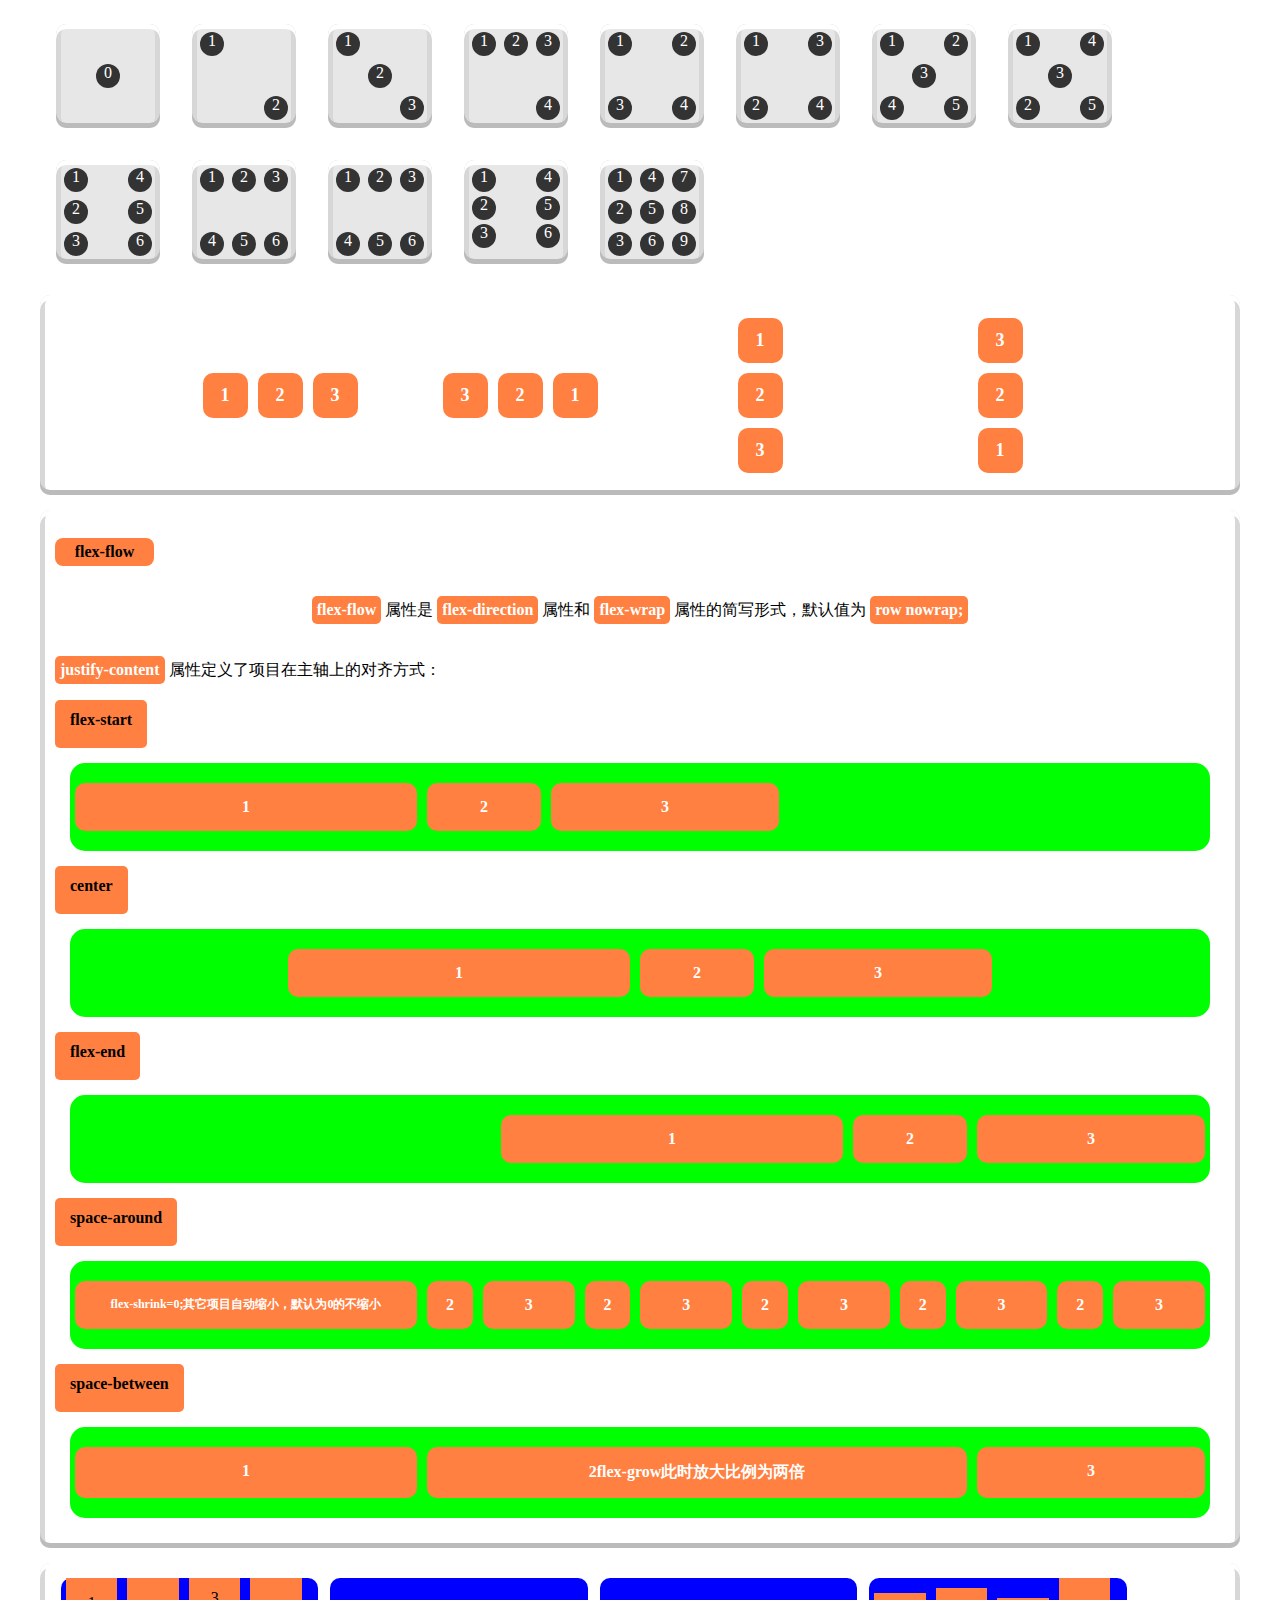
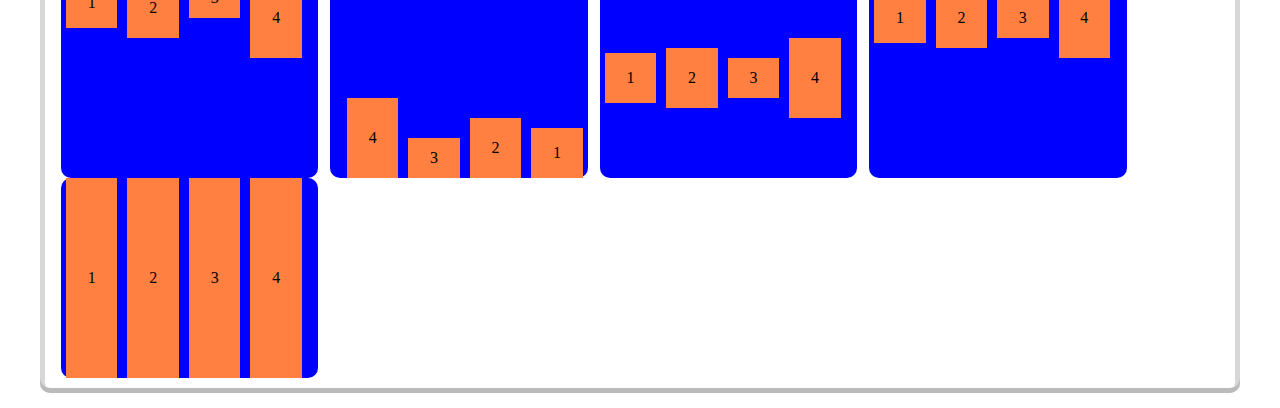
==== flex.html @ 0cf88fbd "*" ====
<!DOCTYPE html>
<html lang="en">
<head>
    <meta charset="UTF-8">
    <meta name="viewport" content="width=device-width, initial-scale=1.0">
    <meta http-equiv="X-UA-Compatible" content="ie=edge">
    <title>face</title>
    <link rel="stylesheet" href="./public/css/flex.css">
</head>
<body>
    <header>
        <div class="container">
            <div class="first-face">
                <span class="pip">0</span>
            </div>
            <div class="second-face">
                <span class="pip">1</span>
                <span class="pip">2</span>
            </div>
            <div class="three-face">
                <span class="pip">1</span>
                <span class="pip">2</span>
                <span class="pip">3</span>
            </div>

            <div class="fourth-face">
                <span class="pip">1</span>
                <span class="pip">2</span>
                <span class="pip">3</span>
                <span class="pip">4</span>
            </div>
            <div class="fourths-face">
                <div class="column">
                    <span class="pip">1</span>
                    <span class="pip">2</span>
                </div>
                <div class="column">
                    <span class="pip">3</span>
                    <span class="pip">4</span>
                </div>
            </div>
            <div class="four-face">
                <div class="column">
                    <span class="pip">1</span>
                    <span class="pip">2</span>
                </div>
                <div class="column">
                    <span class="pip">3</span>
                    <span class="pip">4</span>
                </div>
            </div>

            <div class="five-face">
                <div class="row">
                    <span class="item">1</span>
                    <span class="item">2</span>
                </div>
                <div class="row">
                    <span class="item">3</span>
                </div>
                <div class="row">
                    <span class="item">4</span>
                    <span class="item">5</span>
                </div>
            </div>
            <div class="fifth-face">
                <div class="row">
                    <span class="item">1</span>
                    <span class="item">2</span>
                </div>
                <div class="row">
                    <span class="item">3</span>
                </div>
                <div class="row">
                    <span class="item">4</span>
                    <span class="item">5</span>
                </div>
            </div>

            <div class="six-face">
                <div class="column">
                    <span class="item">1</span>
                    <span class="item">2</span>
                    <span class="item">3</span>
                </div>
                <div class="column">
                    <span class="item">4</span>
                    <span class="item">5</span>
                    <span class="item">6</span>
                </div>
            </div>
            <div class="sixs-face">
                <div class="column">
                    <span class="item">1</span>
                    <span class="item">2</span>
                    <span class="item">3</span>
                </div>
                <div class="column">
                    <span class="item">4</span>
                    <span class="item">5</span>
                    <span class="item">6</span>
                </div>
            </div>
            <div class="sis-face">
                <div class="column">
                    <span class="pip">1</span>
                    <span class="pip">2</span>
                    <span class="pip">3</span>
                </div>
                <div class="column">
                    <span class="pip">4</span>
                    <span class="pip">5</span>
                    <span class="pip">6</span>
                </div>
            </div>
            <div class="s-face">
                <div class="column">
                    <span class="pip">1</span>
                    <span class="pip">2</span>
                    <span class="pip">3</span>
                </div>
                <div class="column">
                    <span class="pip">4</span>
                    <span class="pip">5</span>
                    <span class="pip">6</span>
                </div>
            </div>

            <div class="ninth-face">
                <span class="pip">1</span>
                <span class="pip">2</span>
                <span class="pip">3</span>
                <span class="pip">4</span>
                <span class="pip">5</span>
                <span class="pip">6</span>
                <span class="pip">7</span>
                <span class="pip">8</span>
                <span class="pip">9</span>
            </div>
        </div>
    </header>

    <section>
        <div class="content first-content">
            <div class="box box1">
                <div class="min-box div1">1</div>
                <div class="min-box div2">2</div>
                <div class="min-box div3">3</div>
            </div>
            <div class="box box2">
                <div class="min-box div1">1</div>
                <div class="min-box div2">2</div>
                <div class="min-box div3">3</div>
            </div>
            <div class="box box3">
                <div class="min-box div1">1</div>
                <div class="min-box div2">2</div>
                <div class="min-box div3">3</div>
            </div>
            <div class="box box4">
                <div class="min-box div1">1</div>
                <div class="min-box div2">2</div>
                <div class="min-box div3">3</div>
            </div>
            
        </div>

        <div class="content second-content">
            <div class="title">
                <h2>flex-flow</h2>
                <p class="flow">
                    <span>flex-flow</span>
                    属性是
                    <span>flex-direction</span>
                    属性和
                    <span>flex-wrap</span>
                    属性的简写形式，默认值为
                    <span>row nowrap;</span>
                </p>
            </div>
            <div class="min-title title">
                <p>
                    <span>justify-content</span>
                    属性定义了项目在主轴上的对齐方式：
                </p>
            </div>
            <div class="h1">
                <h1>flex-start</h1>
            </div>
            
            <div class="justify">
                <div class="f-justify">1</div>
                <div class="s-justify">2</div>
                <div class="t-justify">3</div>
            </div>
            <div class="h1">
                <h1>center</h1>
            </div>
            <div class="justify justify1">
                <div class="f-justify">1</div>
                <div class="s-justify">2</div>
                <div class="t-justify">3</div>
            </div>
            <div class="h1">
                <h1>flex-end</h1>
            </div>
            <div class="justify justify2">
                <div class="f-justify">1</div>
                <div class="s-justify">2</div>
                <div class="t-justify">3</div>
            </div>
            <div class="h1">
                <h1>space-around</h1>
            </div>
            <div class="justify justify3">
                <div class="f-justify">flex-shrink=0;其它项目自动缩小，默认为0的不缩小</div>
                <div class="s-justify">2</div>
                <div class="t-justify">3</div><div class="s-justify">2</div>
                <div class="t-justify">3</div><div class="s-justify">2</div>
                <div class="t-justify">3</div><div class="s-justify">2</div>
                <div class="t-justify">3</div><div class="s-justify">2</div>
                <div class="t-justify">3</div>
            </div>
            <div class="h1">
                <h1>space-between</h1>
            </div>
            <div class="justify justify5">
                <div class="f-justify">1</div>
                <div class="s-justify">2flex-grow此时放大比例为两倍</div>
                <div class="t-justify">3</div>
            </div>
        </div>
        <!-- align-items 可理解为垂直轴对齐方式-->
        <div class="content three-content">
            <div class="align-items flex-start">
                <div class="align align1">1</div>
                <div class="align align2">2</div>
                <div class="align align3">3</div>
                <div class="align align4">4</div>
            </div>
            <div class="align-items flex-end">
                <div class="align align1">1</div>
                <div class="align align2">2</div>
                <div class="align align3">3</div>
                <div class="align align4">4</div>
            </div>
            <div class="align-items center">
                <div class="align align1">1</div>
                <div class="align align2">2</div>
                <div class="align align3">3</div>
                <div class="align align4">4</div>
            </div>
            <div class="align-items baseline">
                <div class="align align1">1</div>
                <div class="align align2">2</div>
                <div class="align align3">3</div>
                <div class="align align4">4</div>
            </div>
            <div class="align-items stretch">
                <div class="align ">1</div>
                <div class="align ">2</div>
                <div class="align ">3</div>
                <div class="align ">4</div>
            </div>
        </div>

        <!--  -->
    </section>

</body>
</html>
---- public/css/flex.css ----
*{
    box-sizing:border-box;
    font-size:16px;
}
.container{
    width:1200px;
    margin:0 auto;
    display:flex;
    display:-webkit-flex;
    flex-wrap:wrap;
}
[class$="face"]{
    display:flex;
    display:-webkit-flex;
    color:#ffffff;
    text-align:center;
    padding:4px;
    margin:16px;
    width:104px;
    height:104px;
    border-radius:10%;
    background:#e7e7e7;
    -o-object-fit:contain;
    object-fit:contain;
    box-shadow:inset 0 5px white, inset 0 -5px #bbb, inset 5px 0 #d7d7d7, inset -5px 0 #d7d7d7;
}
[class$="pip"],[class$="item"]{
    display:block;
    width:24px;
    height:24px;
    border-radius:50%;
    margin:4px;
    background-color: #333;
    box-shadow:inset 0 3px #111, insert 0 -3px #555;
}
.first-face{
    display:flex;
    display:-webkit-flex; /*兼容性*/
    justify-content:center;
    align-items:center;
}

.second-face{
    display:flex;
    display:-webkit-flex;
    /* flex-direction:column;
    justify-content:space-between;
    align-items:center; */
    justify-content:space-between;
    
}
.second-face .pip:nth-of-type(2){
    align-self:flex-end;
}

.three-face{
    display:flex;
    display:-webkit-flex;
}
.three-face .pip:nth-child(2){
    align-self:center;
}
.three-face .pip:nth-child(3){
    align-self:flex-end;
}

.fourth-face{
    display:flex;
    display:-webkit-flex;
    flex-wrap:wrap;
    justify-content:flex-end;
    align-content:space-between;
}

.fourths-face{
    display:flex;
    flex-wrap:wrap;
    /*flex-direction:column; */
    align-content:space-between;
}
.fourths-face .column{
    display:flex;
    flex-basis:100%;
    justify-content:space-between;
}

.four-face{
    display:flex;
    justify-content:space-between;
}
.four-face .column{
    display:flex;
    flex-direction:column;
    justify-content:space-between;
}

.five-face{
    display:flex;
    flex-wrap:wrap;
}
.row{
    display:flex;
    flex-basis:100%;
}
.five-face .row:nth-child(1){
    justify-content:space-between;
}
.five-face .row:nth-child(2){
    justify-content:center;
}
.five-face .row:nth-child(3){
   justify-content:space-between;
}

.fifth-face{
    display:flex;
    justify-content:space-between;
}
.fifth-face .row{
    display:flex;
    flex-direction:column;
    justify-content:space-between;
}
.fifth-face .row:nth-child(2){
    justify-content:center;
}

.six-face{
    display:flex;
    justify-content:space-between;
}
.six-face .column{
    display:flex;
    flex-direction:column;
    align-content:space-between;
    /* justify-content:space-between; */
}

.sixs-face{
    display:flex;
    flex-wrap:wrap;
    align-content:space-between;
}
.sixs-face .column{
    display:flex;
    justify-content:space-between;
    flex-basis:100%;
}

.sis-face{
    display:flex;
    flex-wrap:wrap;
    align-content:space-between;
}

.sis-face .column{
    display:flex;
}
/* s-face 有点小问题 */
.s-face{
    display:flex;
    flex-wrap:wrap;
    flex-direction:column;
    align-content:space-between;
}
.s-face .column{

}

.ninth-face{
    display:flex;
    flex-direction:column;
    flex-wrap:wrap;
}
/* section */
[class$="content"]{
    display:flex;
    display:-webkit-flex;
    flex-wrap:wrap;
    border-radius:10px;
    width:1200px;
    /* height:200px; */
    padding:15px;
    margin:15px auto;
    background:#ffffff;
    box-shadow:inset 0 5px white, inset 0 -5px #bbb, inset 5px 0 #d7d7d7, inset -5px 0 #d7d7d7;
}
.first-content{
    justify-content:center;
}
.box{
    display:flex;
    width:240px;
    height:170px;
    border-radius:10px;
    justify-content:center;
    align-items:center;
}
.min-box{
    width:45px;
    height:45px;
    background:#ff8040;
    padding:5px;
    margin:5px;
    display:flex;
    justify-content:center;
    align-items:center;
    color:#fff;
    font-weight:bold;
    font-size:18px;
    border-radius:10px;
    cursor:pointer;
}
/* 主轴为水平方向 */
.box1{
    flex-direction:row;
}
.box2{
    flex-direction:row-reverse;
}
/* 主轴为垂直方向 */
.box3{
    flex-direction:column;
}
.box4{
    flex-direction:column-reverse;
}
/*  */
.content .title span{
    display:inline-block;
    background: #ff8040;
    line-height: 18px;
    padding: 5px;
    border-radius: 5px;
    color:#fff;
    font-weight:bold;
}
.content .title h2{
    width:99px;
    height:28px;
    line-height:18px;
    padding:5px;
    background: #ff8040;
    text-align:center;
    border-radius:8px;
}
.second-content{
    display:flex;
    /* flex-wrap:wrap; */
    /* justify-content:center; */
    /* align-items:center; */
}
.second-content .title{
    width:100%;
    display:flex;
    flex-direction:column;
    justify-content:space-between;
}
.second-content .title p.flow{
    align-self:center;
}
.second-content .min-title{
    display:flex;
    justify-content:flex-start;
}
.content .h1{
    background:#ff8040;
    padding:10px 15px;
    border-radius:5px;
    height:48px;
    text-align:center;
    line-height:0px;
}
.justify{
    width:100%;
    padding:15px 0;
    background:#0f0;
    border-radius:15px;
    display:flex;
    justify-content:flex-start;
    margin:15px;
    font-size:22px;
    font-weight:bold;
    color:#fff;
}
.justify div{
    padding:15px 0;
    background: #ff8040;
    border-radius:10px;
    margin:5px;
    /* text-align:center; */
    display:flex;
    justify-content:center;
}
.justify .f-justify{
    width:30%;
}
.justify .s-justify{
    width:10%;
}
.justify .t-justify{
    width:20%;
}
.justify1{
    justify-content:center;
}
.justify2{
    justify-content:flex-end;
    flex-basis:100%;
}
.justify3{
    justify-content:space-around;
    /* order:integer; */
}
.justify3 .s-justify,.justify3 .t-justify{
    flex-shrink:1;
}
.justify3 .f-justify{
    flex-shrink:0;
    font-size:12px;
}
.justify5{
    justify-content:space-between;
}
.justify5 .s-justify{
    flex-grow:2;
}
/* align-items */
.align-items{
    width:22%;
    height:200px;
    border-radius:8px;
    background:#00f;
    display:flex;
    margin:0px 6px;
    border-radius:10px;
}
.align-items .align{
    display:flex;
    background: #ff8040;
    width:20%;
    margin:0 5px;
    justify-content:center;
    align-items:center;
}
.align-items .align1{
    height:50px;
}
.align-items .align2{
    height:60px;
}
.align-items .align3{
    height:40px;
}
.align-items .align4{
    height:80px;
}
.flex-start{
    align-items:flex-start;
}
.flex-end{
    align-items:flex-end;
    flex-direction:row-reverse;
}
.center{
    align-items:center;
}
.baseline{
    align-items:baseline;
}
/* stretch 只有没有设置高度和AUTO，将占满整个窗口 */
.stretch{
    align-items:stretch;
}
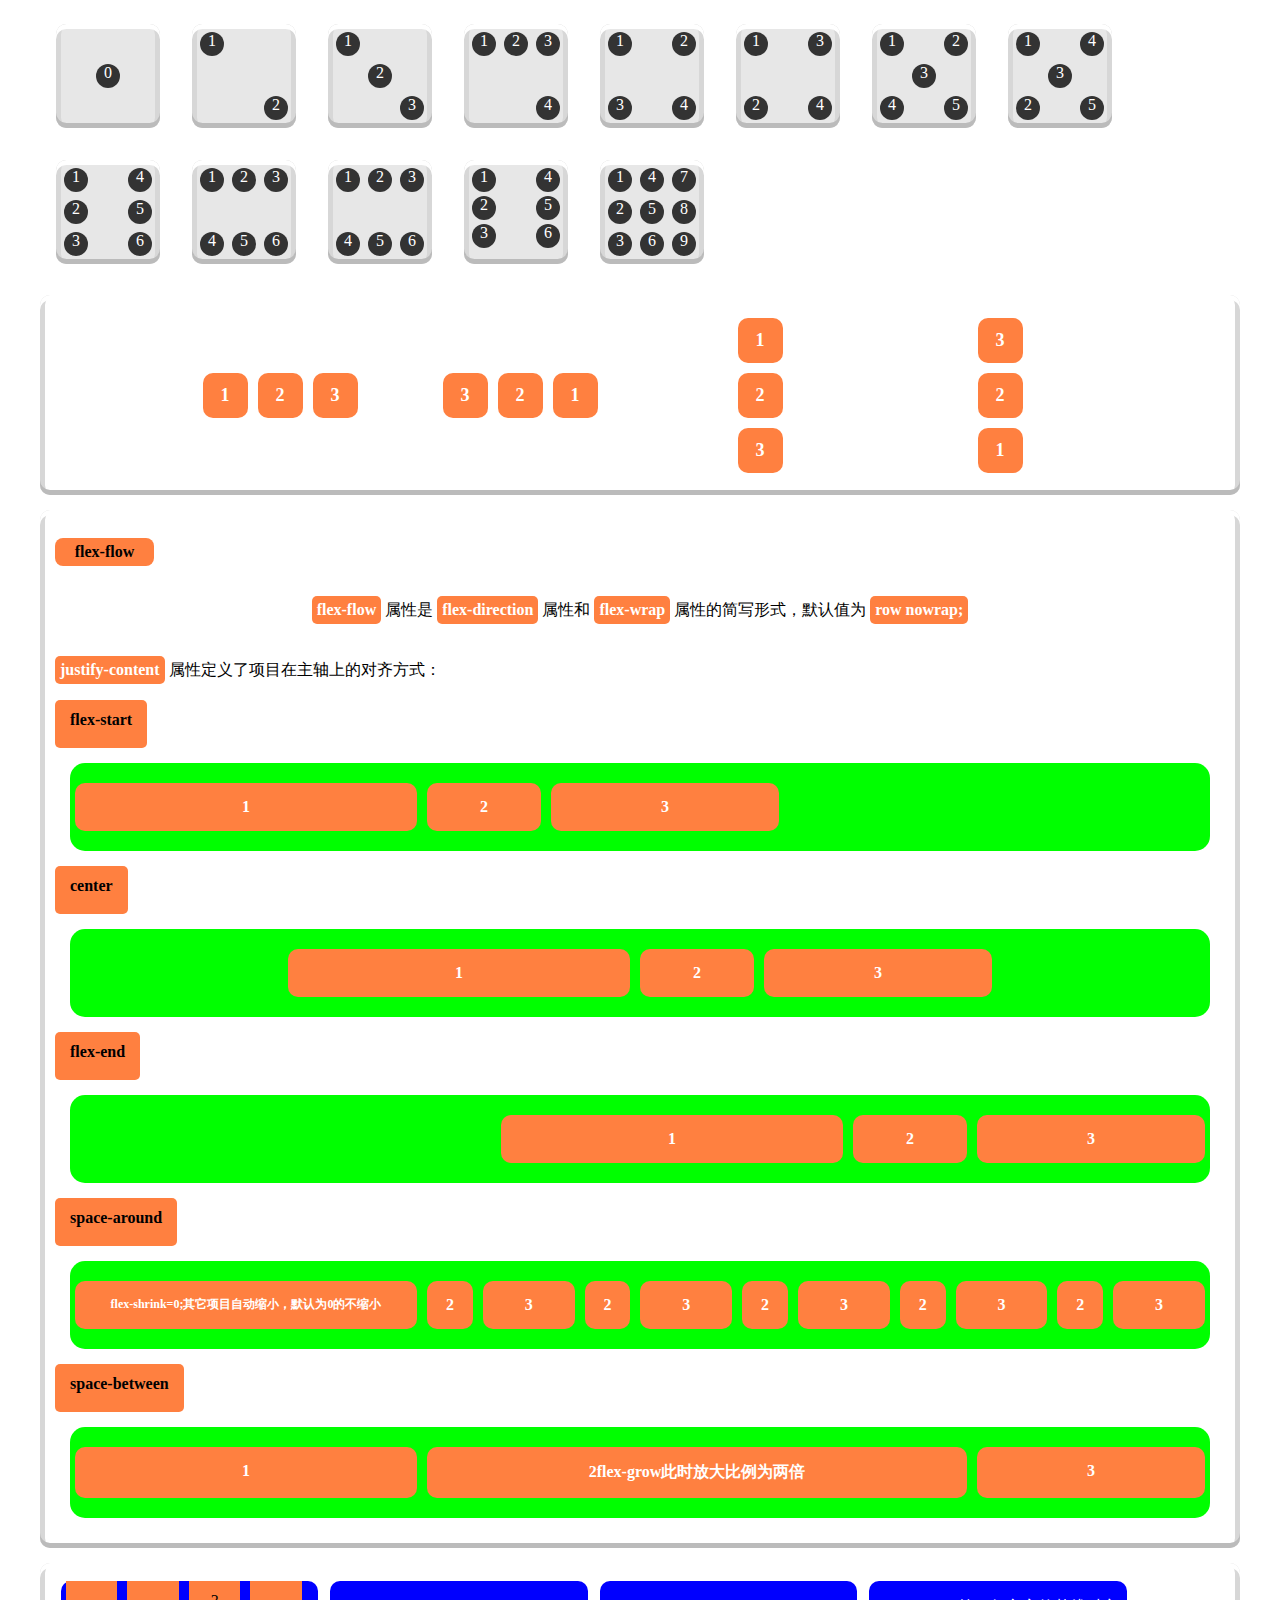
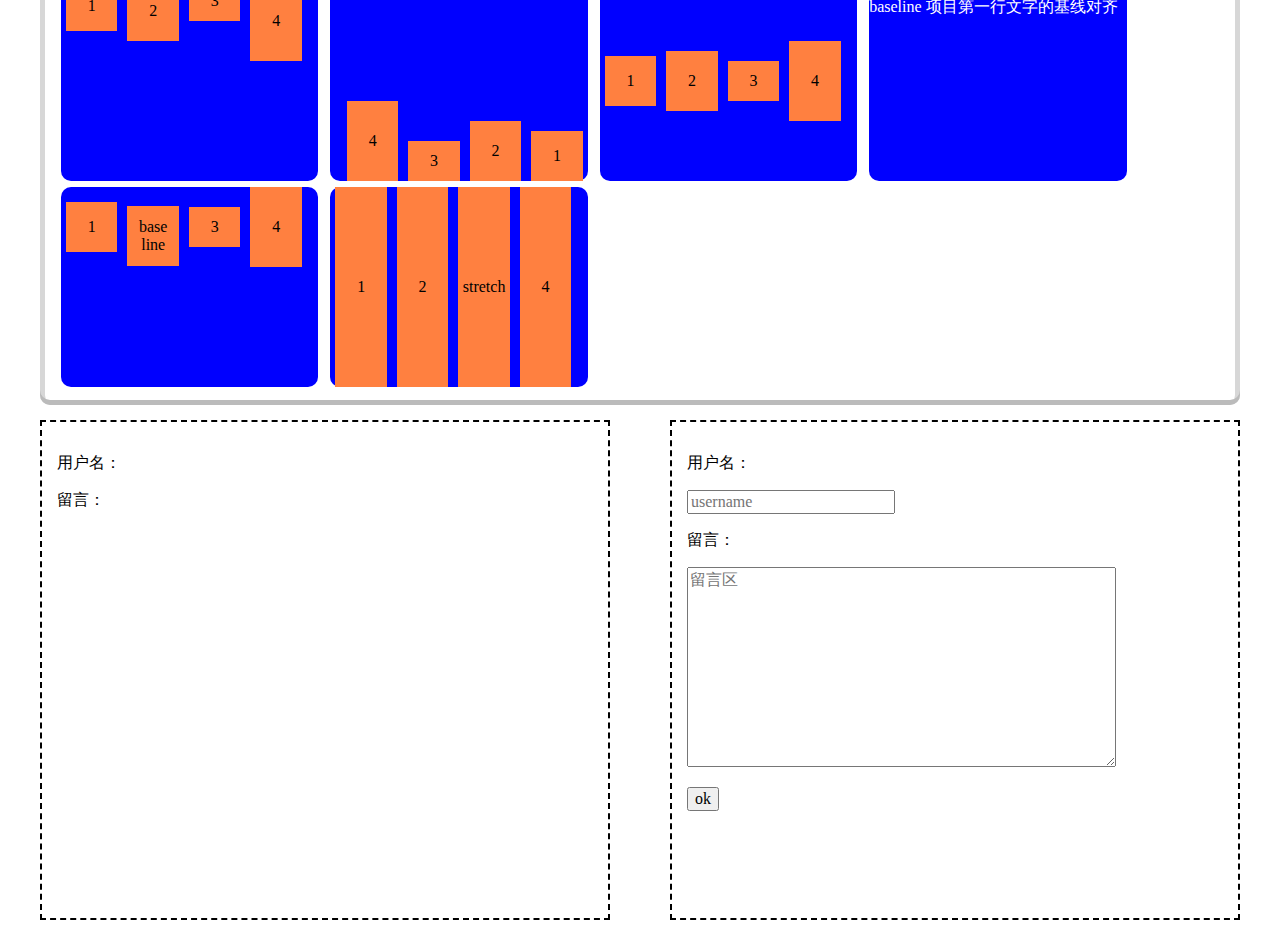
==== commit d7e5b22c: "*" ====
--- a/flex.html
+++ b/flex.html
@@ -6,11 +6,15 @@
     <meta http-equiv="X-UA-Compatible" content="ie=edge">
     <title>face</title>
     <link rel="stylesheet" href="./public/css/flex.css">
+    <script src="./public/js/flex.js"></script>
+    <script src="./public/js/jquery-1.11.3.min.js"></script>
+    <script src="./public/js/index.js"></script>
 </head>
 <body>
     <header>
         <div class="container">
             <div class="first-face">
+                <a href="#top"></a>
                 <span class="pip">0</span>
             </div>
             <div class="second-face">
@@ -22,6 +26,8 @@
                 <span class="pip">2</span>
                 <span class="pip">3</span>
             </div>
+            <!-- 锚点回到顶部，带着name名字的a链接叫锚点，可回到顶部，所有浏览器都兼容 -->
+            <a name="top"></a>
 
             <div class="fourth-face">
                 <span class="pip">1</span>
@@ -250,22 +256,66 @@
                 <div class="align align3">3</div>
                 <div class="align align4">4</div>
             </div>
+            <div class="align-items baselinetitle">
+                <div class="baseline-title">
+                    <p style="color:#fff;">
+                        <span>baseline</span>
+                        项目第一行文字的基线对齐
+                    </p>
+                </div>
+            </div>
+            
             <div class="align-items baseline">
                 <div class="align align1">1</div>
-                <div class="align align2">2</div>
+                <div class="align align2">base line</div>
                 <div class="align align3">3</div>
                 <div class="align align4">4</div>
             </div>
             <div class="align-items stretch">
                 <div class="align ">1</div>
                 <div class="align ">2</div>
-                <div class="align ">3</div>
+                <div class="align ">stretch</div>
                 <div class="align ">4</div>
             </div>
         </div>
 
         <!--  -->
     </section>
-
+    <!-- 用户输入体验 -->
+    <section>
+        <div class="main">
+            <div class="left">
+                <p>用户名：</p>
+                <p id="name2"></p>
+                <p>留言：</p>
+                <p id="area2" style="word-break:break-all; text-align:justify; word-wrap:break-word; white-space:pre-warp;"></p>
+            </div>
+            <div class="right">
+                <form action="">
+                    <p>用户名：</p>
+                    <p>
+                        <input type="text" placeholder="username" id="name">
+                    </p>
+                    <p>留言：</p>
+                    <p>
+                        <textarea name="" id="area" cols="30" rows="10" placeholder="留言区"></textarea>
+                    </p>
+                    <p>
+                        <input type="button" value="ok">
+                    </p>
+                </form>
+                
+            </div>
+        </div>
+    </section>
+    <!-- 回到顶部 -->
+    <aside>
+        <div class="scrollTop gotop" id="scrollTop">
+            <img src="./public/img/timg.jpg" alt="">
+        </div>
+    </aside>
 </body>
+<script>
+    
+</script>
 </html>--- a/public/css/flex.css
+++ b/public/css/flex.css
@@ -1,6 +1,10 @@
 *{
     box-sizing:border-box;
+    font-family:"微软雅黑";
     font-size:16px;
+}
+img{
+    display:block;
 }
 .container{
     width:1200px;
@@ -332,7 +336,7 @@
     border-radius:8px;
     background:#00f;
     display:flex;
-    margin:0px 6px;
+    margin:3px 6px;
     border-radius:10px;
 }
 .align-items .align{
@@ -366,9 +370,56 @@
     align-items:center;
 }
 .baseline{
+    word-break:break-word;
     align-items:baseline;
+    text-align:center;
+    /* text-align:justify; */
 }
 /* stretch 只有没有设置高度和AUTO，将占满整个窗口 */
 .stretch{
+    /* word-break:break-all; */
+    word-wrap:break-word;
     align-items:stretch;
 }
+.stretch .align{
+}
+/* main */
+.main{
+    width:1200px;
+    height:500px;
+    border-radius:10px;
+    display:flex;
+    margin:0 auto 15px;
+    justify-content:space-between;
+}
+.left{
+    width:570px;
+    height:100%;
+    border:2px dashed #000;
+    padding: 15px;
+}
+.right{
+    width:570px;
+    height:100%;
+    border:2px dashed #000;
+    padding:15px;
+}
+#area{
+    width:80%;
+    height:200px;
+}
+/* 回到顶部 */
+.scrollTop{
+    display:flex;
+    width:80px;
+    height:80px;
+    position:fixed;
+    bottom:15px;
+    right:15px;
+    cursor:pointer;
+    display:none;
+}
+.scrollTop img{
+    width:80px;
+    height:80px;
+}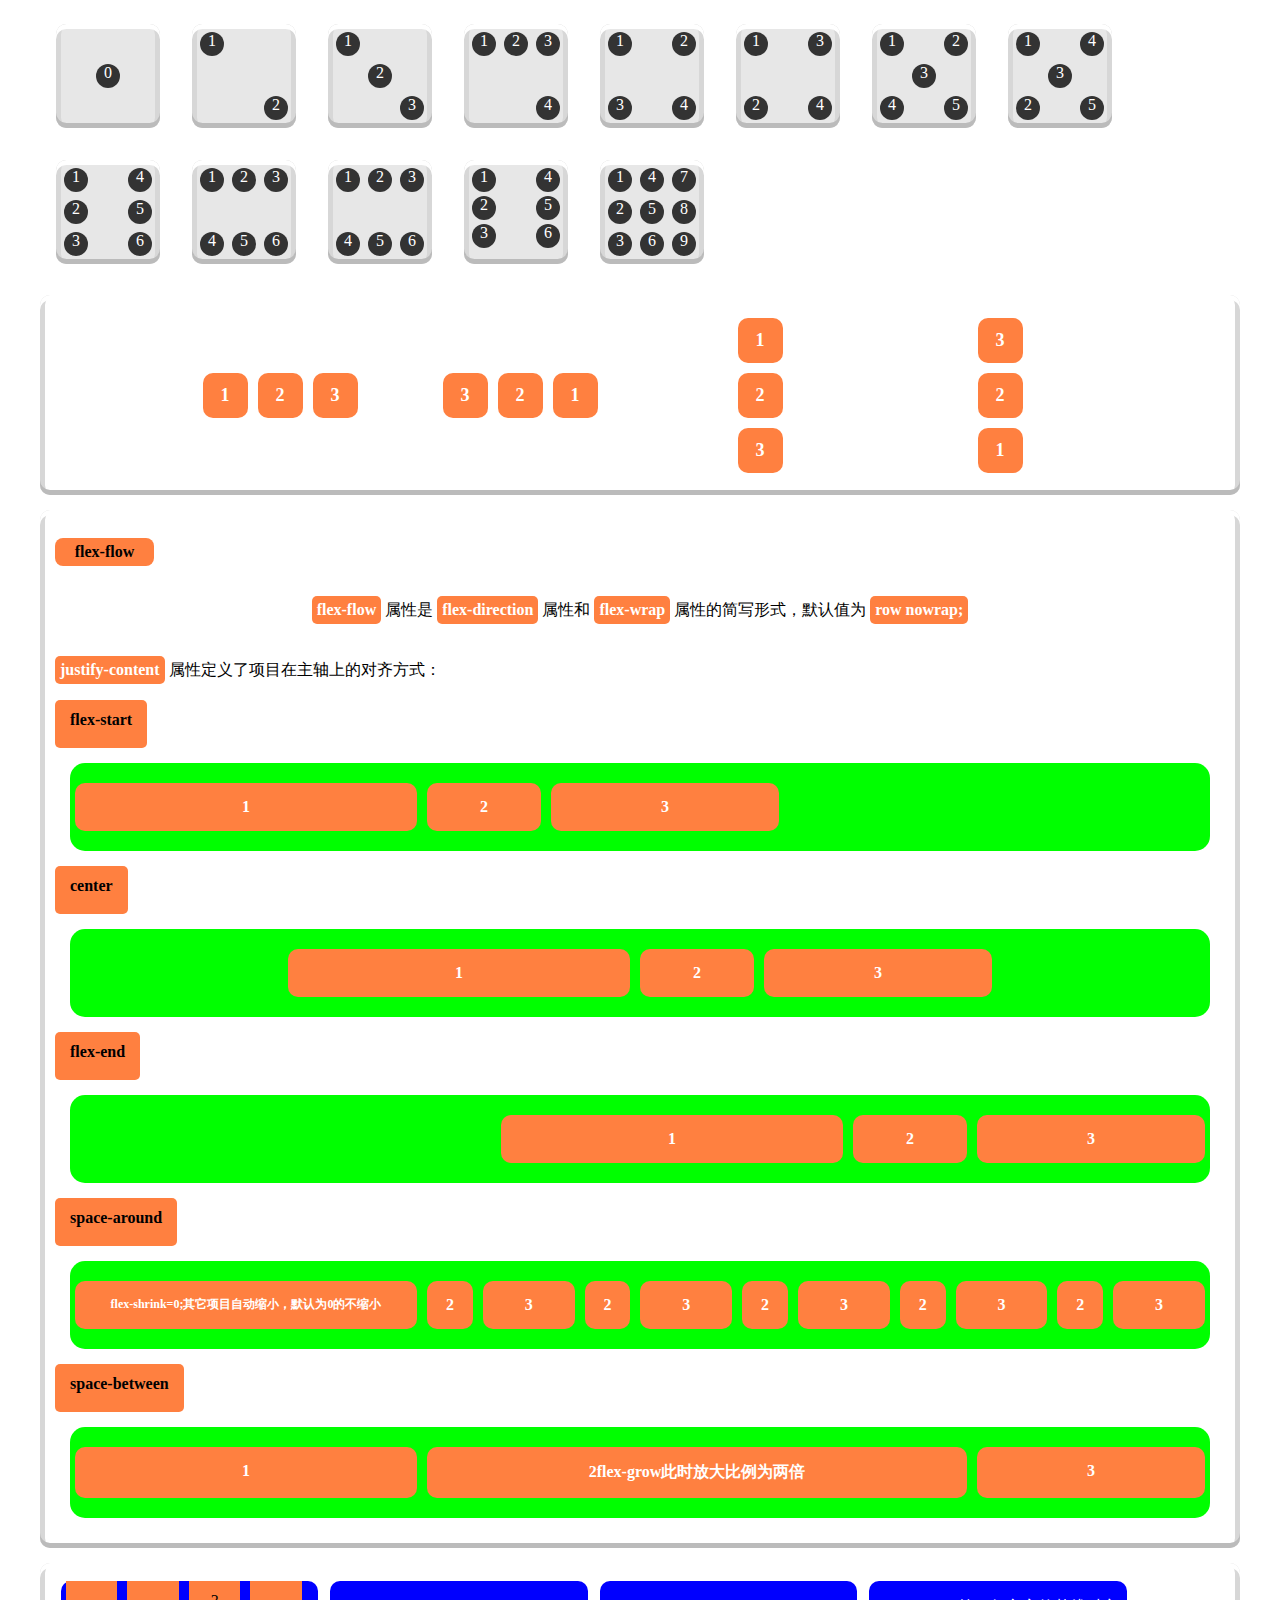
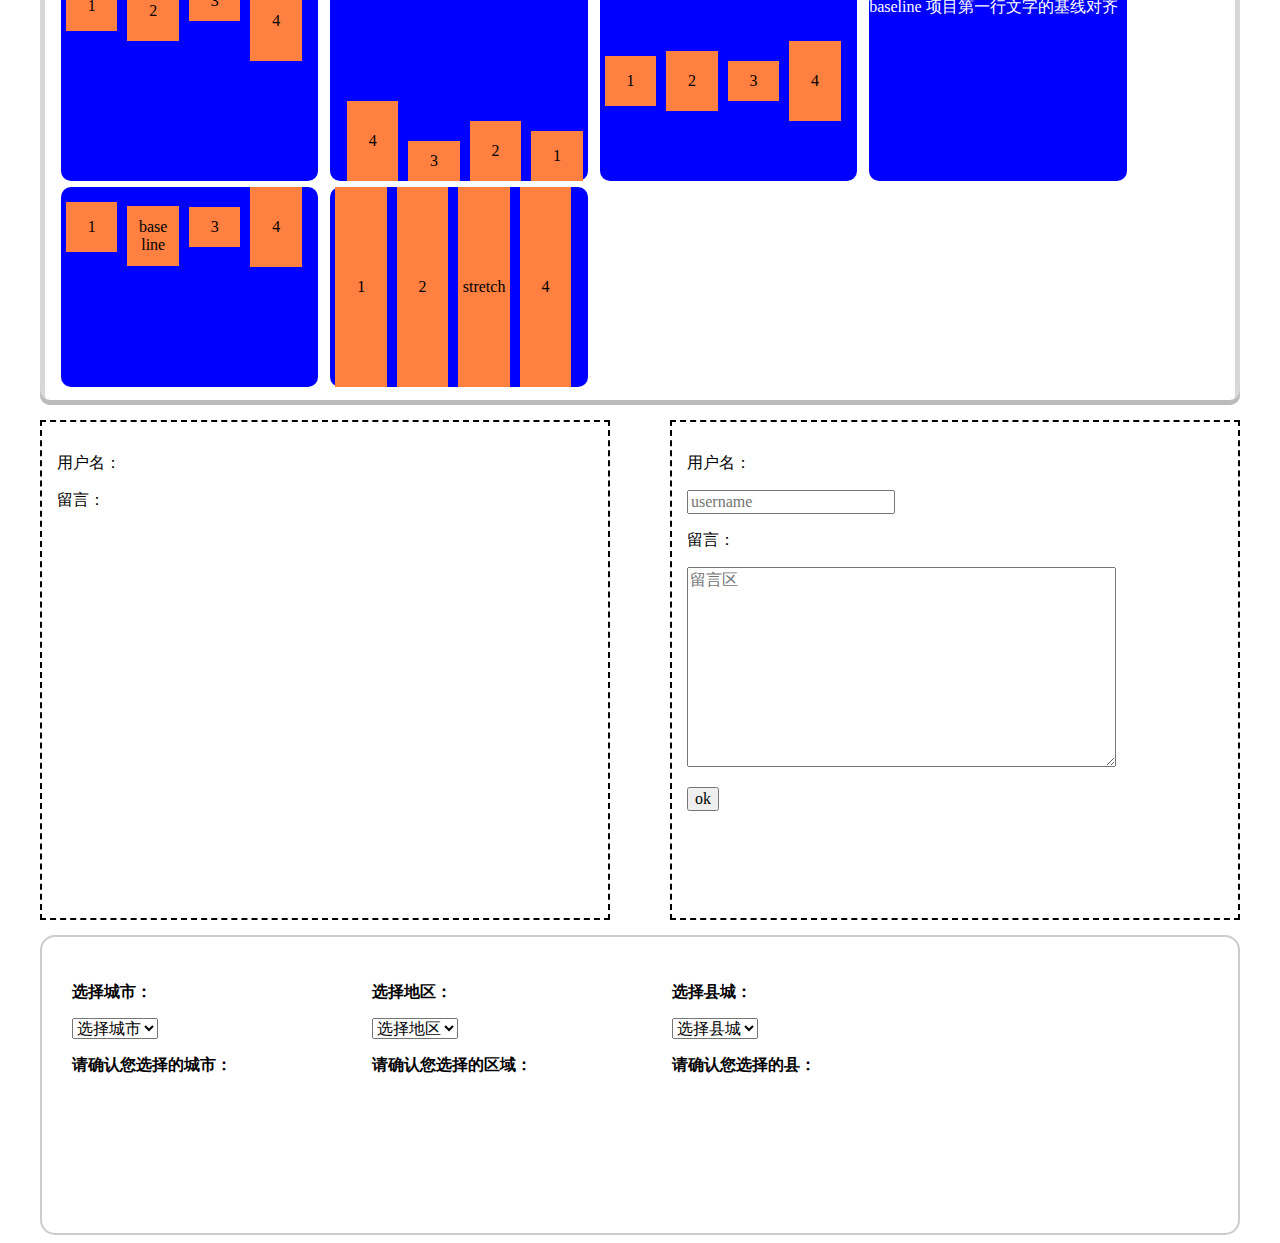
==== commit f8c4deb5: "*" ====
--- a/flex.html
+++ b/flex.html
@@ -314,8 +314,74 @@
             <img src="./public/img/timg.jpg" alt="">
         </div>
     </aside>
+
+    <section>
+        
+        <form action="" class="form">
+            <section class="city">
+                <h1 class="select-title">选择城市：</h1>
+                <select name="" id="select-city">
+                    <option value="选择城市">选择城市</option>
+                    <option value="上海">上海</option>
+                    <option value="北京">北京</option>
+                    <option value="广州">广州</option>
+                    <option value="雄安">雄安</option>
+                </select>
+                <p>
+                    <h1>请确认您选择的城市：<span id="choose"></span></h1>
+                </p>
+            </section>
+            <section class="city-area">
+                <h1 class="select-title">选择地区：</h1>
+                <select name="" id="select-area">
+                    <option value="选择地区">选择地区</option>
+                    <option value="吕梁">吕梁</option>
+                    <option value="雄安">雄安</option>
+                    <option value="通州">通州</option>
+                    <option value="桂林">桂林</option>
+                </select>
+                <p>
+                    <h1>请确认您选择的区域：<span id="city-area"></span></h1>
+                </p>
+            </section>
+            <section class="county">
+                <h1 class="select-title">选择县城：</h1>
+                <select name="" id="select-county">
+                    <option value="选择县城">选择县城</option>
+                    <option value="长治">长治</option>
+                    <option value="长子">长子</option>
+                    <option value="柳州">柳州</option>
+                    <option value="桂林">桂林</option>
+                </select>
+                <p>
+                    <h1>请确认您选择的县：<span id="county"></span></h1>
+                </p>
+            </section>
+        </form>
+        
+        
+    </section>
+    
+    
 </body>
 <script>
     
+    
+
+
+    // function getChange(obj,objs){
+    //     obj.onChange=function(objs){
+            
+    //     }
+        
+    // }
+    // change=obj.onChange(objs){
+    //     val=this.value;
+    //     objs.innerHTML=val;
+    // }
+
+    // getChange(selectobj,chooseobj);
+    // getChange(area,areaobj);
+    // getChange(county,countyobj);
 </script>
 </html>--- a/public/css/flex.css
+++ b/public/css/flex.css
@@ -422,4 +422,23 @@
 .scrollTop img{
     width:80px;
     height:80px;
+}
+/* form 表彰 */
+.select-title{
+    width:1200px;
+    margin:15px auto;
+}
+.form{
+    width:1200px;
+    height:300px;
+    padding:15px;
+    border-radius:15px;
+    border:2px solid #ccc;
+    display:flex;
+    margin:0 auto;
+}
+.city,.city-area,.county{
+    width:300px;
+    /* height:300px; */
+    padding:15px;
 }